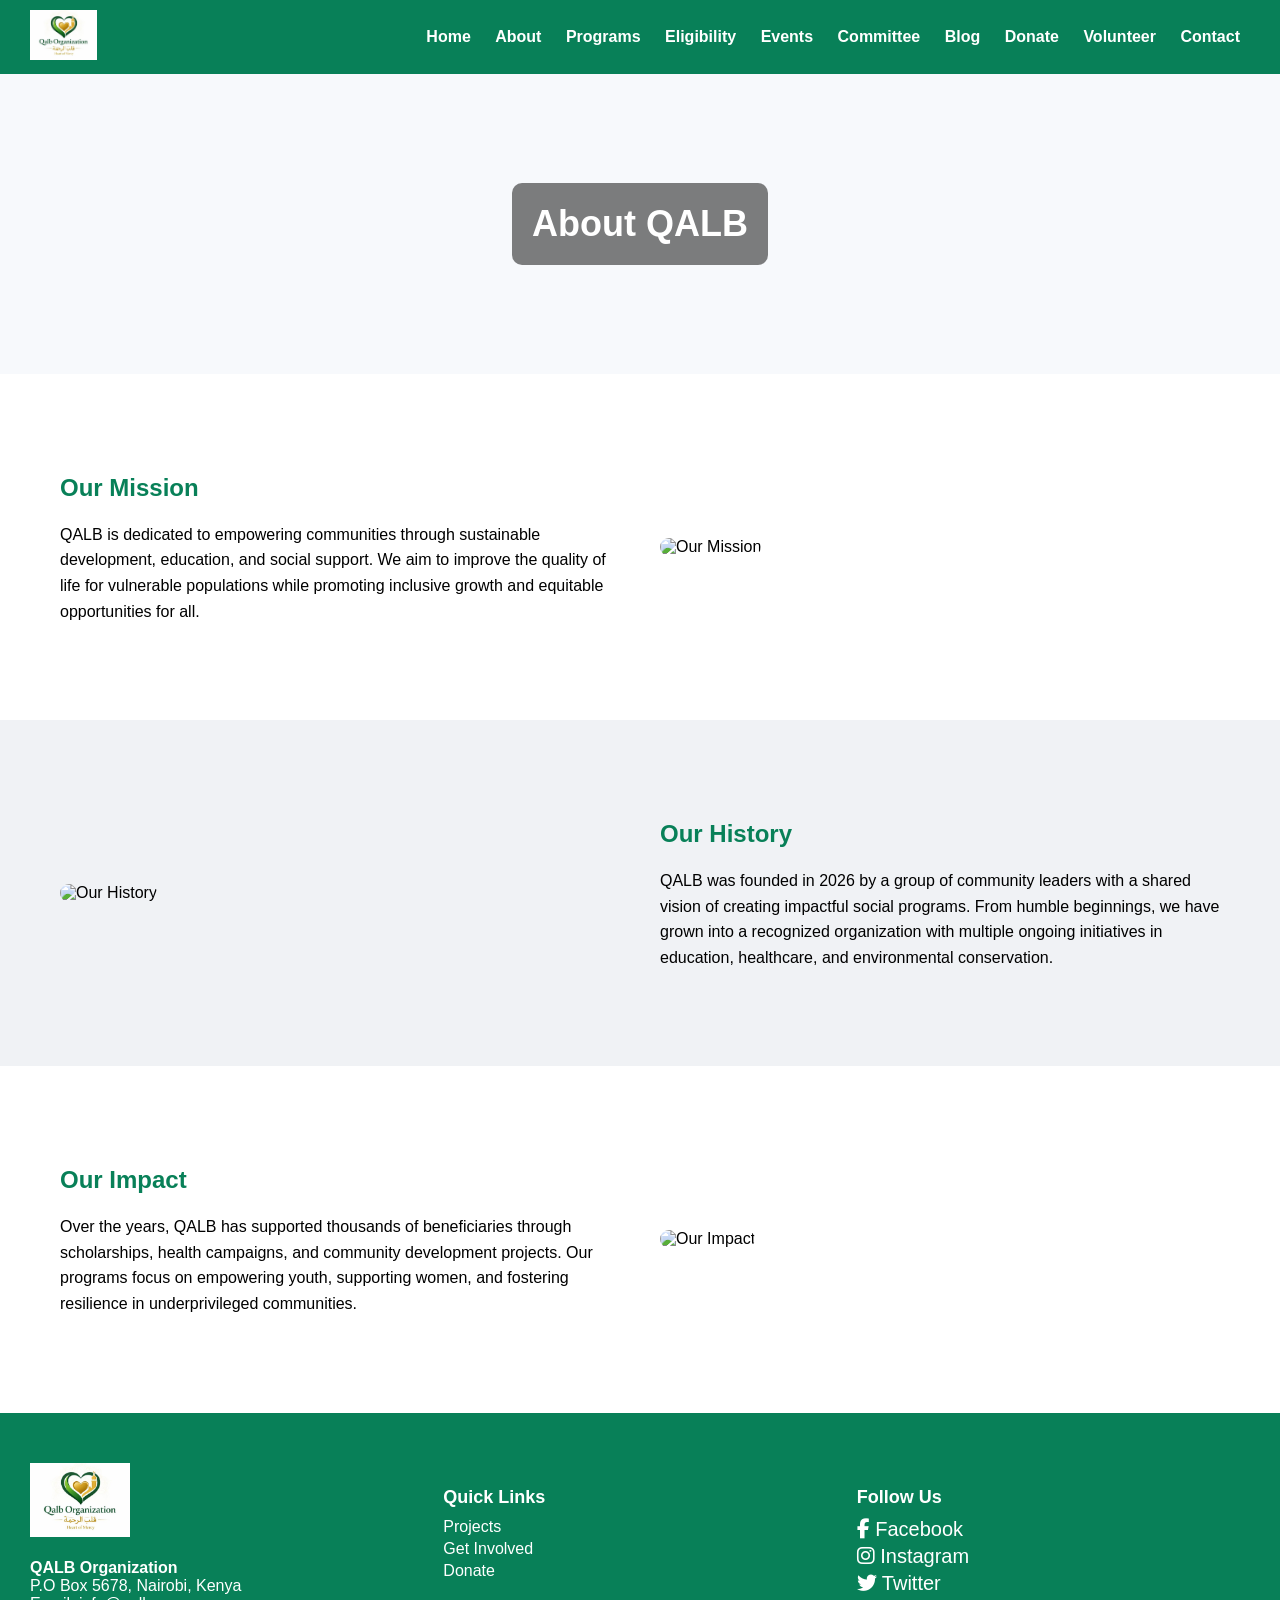
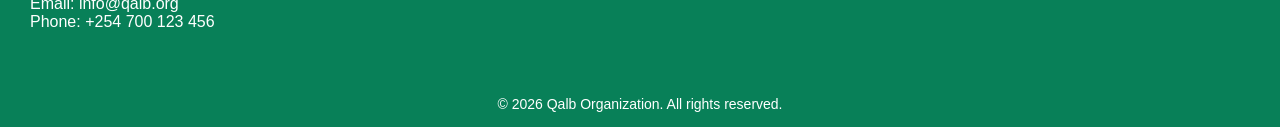
==== about.html @ ab7f31b2 "Add files via upload" ====
<!DOCTYPE html>
<html lang="en">
<head>
  <link rel="icon" type="image/png" href="images/qalb-logo.png">
  <meta charset="UTF-8" />
  <meta name="viewport" content="width=device-width, initial-scale=1.0"/>
  <title>About Us | QALB</title>
  <link rel="stylesheet" href="https://cdnjs.cloudflare.com/ajax/libs/font-awesome/6.4.0/css/all.min.css">
  <style>
    body {
      margin: 0;
      font-family: 'Segoe UI', sans-serif;
      background-color: #f7f9fc;
    }

    header {
      background-color: #088058;
      color: white;
      display: flex;
      justify-content: space-between;
      align-items: center;
      padding: 10px 30px;
      position: sticky;
      top: 0;
      z-index: 1000;
    }

    header img {
      height: 50px;
    }

    nav a {
      color: white;
      margin: 0 10px;
      text-decoration: none;
      font-weight: bold;
    }

    .menu-toggle {
      display: none;
      font-size: 24px;
      cursor: pointer;
    }

    .hero {
      background: url('images/qalb-hero.jpg') no-repeat center center/cover;
      height: 300px;
      display: flex;
      justify-content: center;
      align-items: center;
      color: white;
      text-align: center;
    }

    .hero h1 {
      font-size: 36px;
      background-color: rgba(0, 0, 0, 0.5);
      padding: 20px;
      border-radius: 10px;
    }

    .section {
      display: flex;
      flex-wrap: wrap;
      align-items: center;
      padding: 60px 40px;
      background-color: #fff;
    }

    .section:nth-child(even) {
      background-color: #f0f2f5;
    }

    .text, .image {
      flex: 1;
      min-width: 280px;
      padding: 20px;
    }

    .text h2 {
      color: #088058;
    }

    .text p {
      font-size: 16px;
      line-height: 1.6;
    }

    .image img {
      width: 100%;
      border-radius: 10px;
    }

    footer {
      background-color: #088058;
      color: white;
      display: flex;
      flex-wrap: wrap;
      justify-content: space-around;
      padding: 40px 20px;
    }

    footer .footer-col {
      flex: 1;
      min-width: 200px;
      margin: 10px;
    }

    footer h4 {
      margin-bottom: 10px;
      font-size: 18px;
    }

    footer a {
      color: white;
      text-decoration: none;
      display: block;
      margin: 4px 0;
    }

    .social-icons a {
      margin-right: 10px;
      font-size: 20px;
    }

    .copyright {
      text-align: center;
      background-color: #088058;
      color: white;
      padding: 15px;
      font-size: 14px;
    }

    @media (max-width: 768px) {
      nav {
        display: none;
        flex-direction: column;
        background-color: #088058;
        position: absolute;
        top: 70px;
        right: 0;
        width: 100%;
        max-height: 90vh;
        overflow-y: auto;
        text-align: center;
      }

      nav.active {
        display: flex;
      }

      .menu-toggle {
        display: block;
      }

      nav a {
        padding: 15px 0;
        border-top: 1px solid #088058;
        margin: 0;
      }
    }
  </style>
</head>
<body>

<header>
  <div>
    <img src="images/qalb-logo.png" alt="QALB Logo">
  </div>
  <div class="menu-toggle" onclick="toggleMenu()">☰</div>
  <nav>
<a href="index.html">Home</a>
<a href="about.html">About</a>
<a href="programs.html">Programs</a>
<a href="admissions.html">Eligibility</a>
<a href="events.html">Events</a>
<a href="committee.html">Committee</a>
<a href="blog.html">Blog</a>
<a href="donate.html">Donate</a>
<a href="volunteer.html">Volunteer</a>
<a href="contact.html">Contact</a>
</nav>
  </nav>
</header>

<section class="hero">
  <h1>About QALB</h1>
</section>

<section class="section">
  <div class="text">
    <h2>Our Mission</h2>
    <p>
      QALB is dedicated to empowering communities through sustainable development, education, and social support. We aim to improve the quality of life for vulnerable populations while promoting inclusive growth and equitable opportunities for all.
    </p>
  </div>
  <div class="image">
    <img src="images/mission.jpg" alt="Our Mission">
  </div>
</section>

<section class="section">
  <div class="image">
    <img src="images/history.jpg" alt="Our History">
  </div>
  <div class="text">
    <h2>Our History</h2>
    <p>
      QALB was founded in 2026 by a group of community leaders with a shared vision of creating impactful social programs. From humble beginnings, we have grown into a recognized organization with multiple ongoing initiatives in education, healthcare, and environmental conservation.
    </p>
  </div>
</section>

<section class="section">
  <div class="text">
    <h2>Our Impact</h2>
    <p>
      Over the years, QALB has supported thousands of beneficiaries through scholarships, health campaigns, and community development projects. Our programs focus on empowering youth, supporting women, and fostering resilience in underprivileged communities.
    </p>
  </div>
  <div class="image">
    <img src="images/impact.jpg" alt="Our Impact">
  </div>
</section>

<footer>
  <div class="footer-col">
    <img src="images/qalb-logo.png" alt="QALB Logo" width="100"><br><br>
    <strong>QALB Organization</strong><br>
    P.O Box 5678, Nairobi, Kenya<br>
    Email: info@qalb.org<br>
    Phone: +254 700 123 456
  </div>

  <div class="footer-col">
    <h4>Quick Links</h4>
    <a href="projects.html">Projects</a>
    <a href="get-involved.html">Get Involved</a>
    <a href="donate.html">Donate</a>
  </div>

  <div class="footer-col">
    <h4>Follow Us</h4>
    <div class="social-icons">
      <a href="https://www.facebook.com/qalb"><i class="fab fa-facebook-f"></i> Facebook</a>
      <a href="https://www.instagram.com/qalb"><i class="fab fa-instagram"></i> Instagram</a>
      <a href="https://twitter.com/qalb"><i class="fab fa-twitter"></i> Twitter</a>
    </div>
  </div>
</footer>

<div class="copyright">
© 2026 Qalb Organization. All rights reserved.
</div>

<script>
  function toggleMenu() {
    const nav = document.querySelector('nav');
    nav.classList.toggle('active');
  }
</script>

</body>
</html>
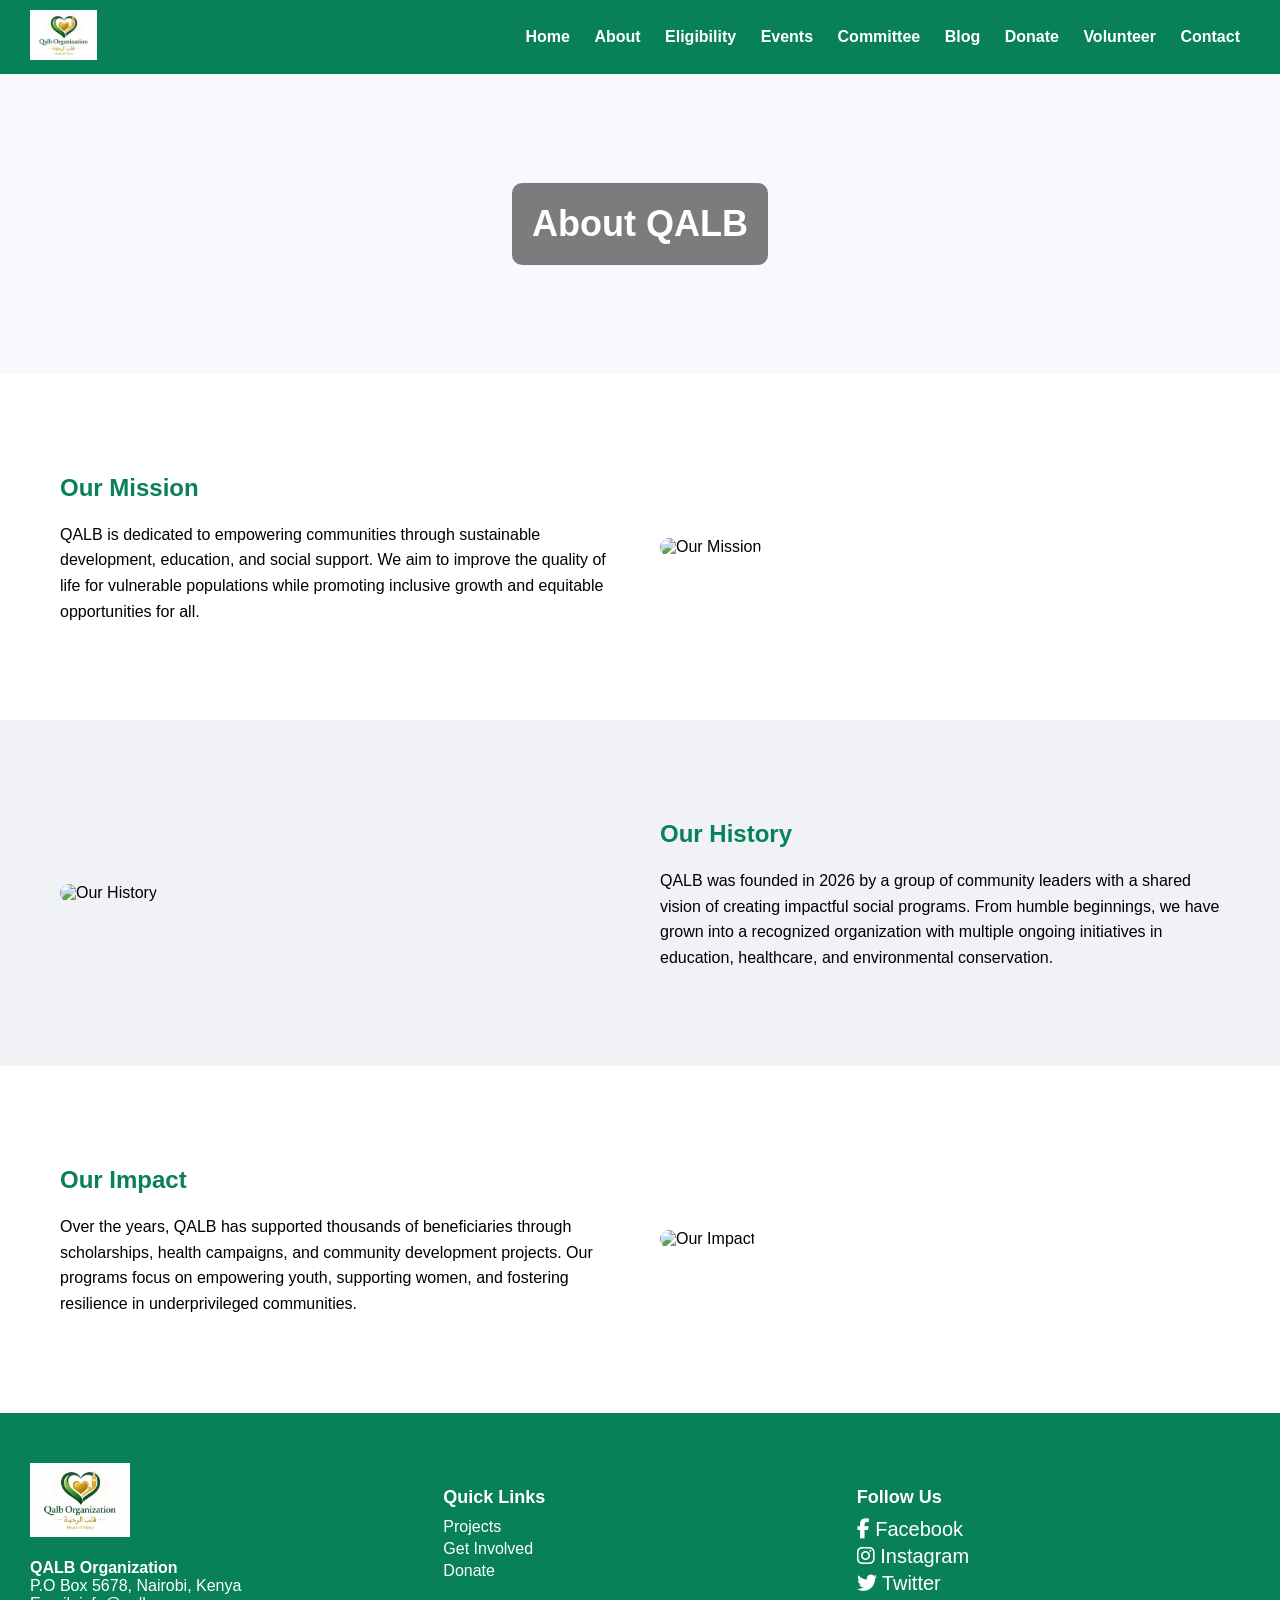
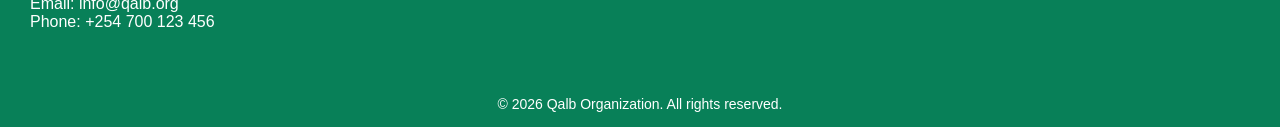
==== commit 7bb92ab1: "Remove 'Programs' link from navigation menu" ====
--- a/about.html
+++ b/about.html
@@ -171,8 +171,7 @@
   <nav>
 <a href="index.html">Home</a>
 <a href="about.html">About</a>
-<a href="programs.html">Programs</a>
-<a href="admissions.html">Eligibility</a>
+<a href="Eligibility.html">Eligibility</a>
 <a href="events.html">Events</a>
 <a href="committee.html">Committee</a>
 <a href="blog.html">Blog</a>
